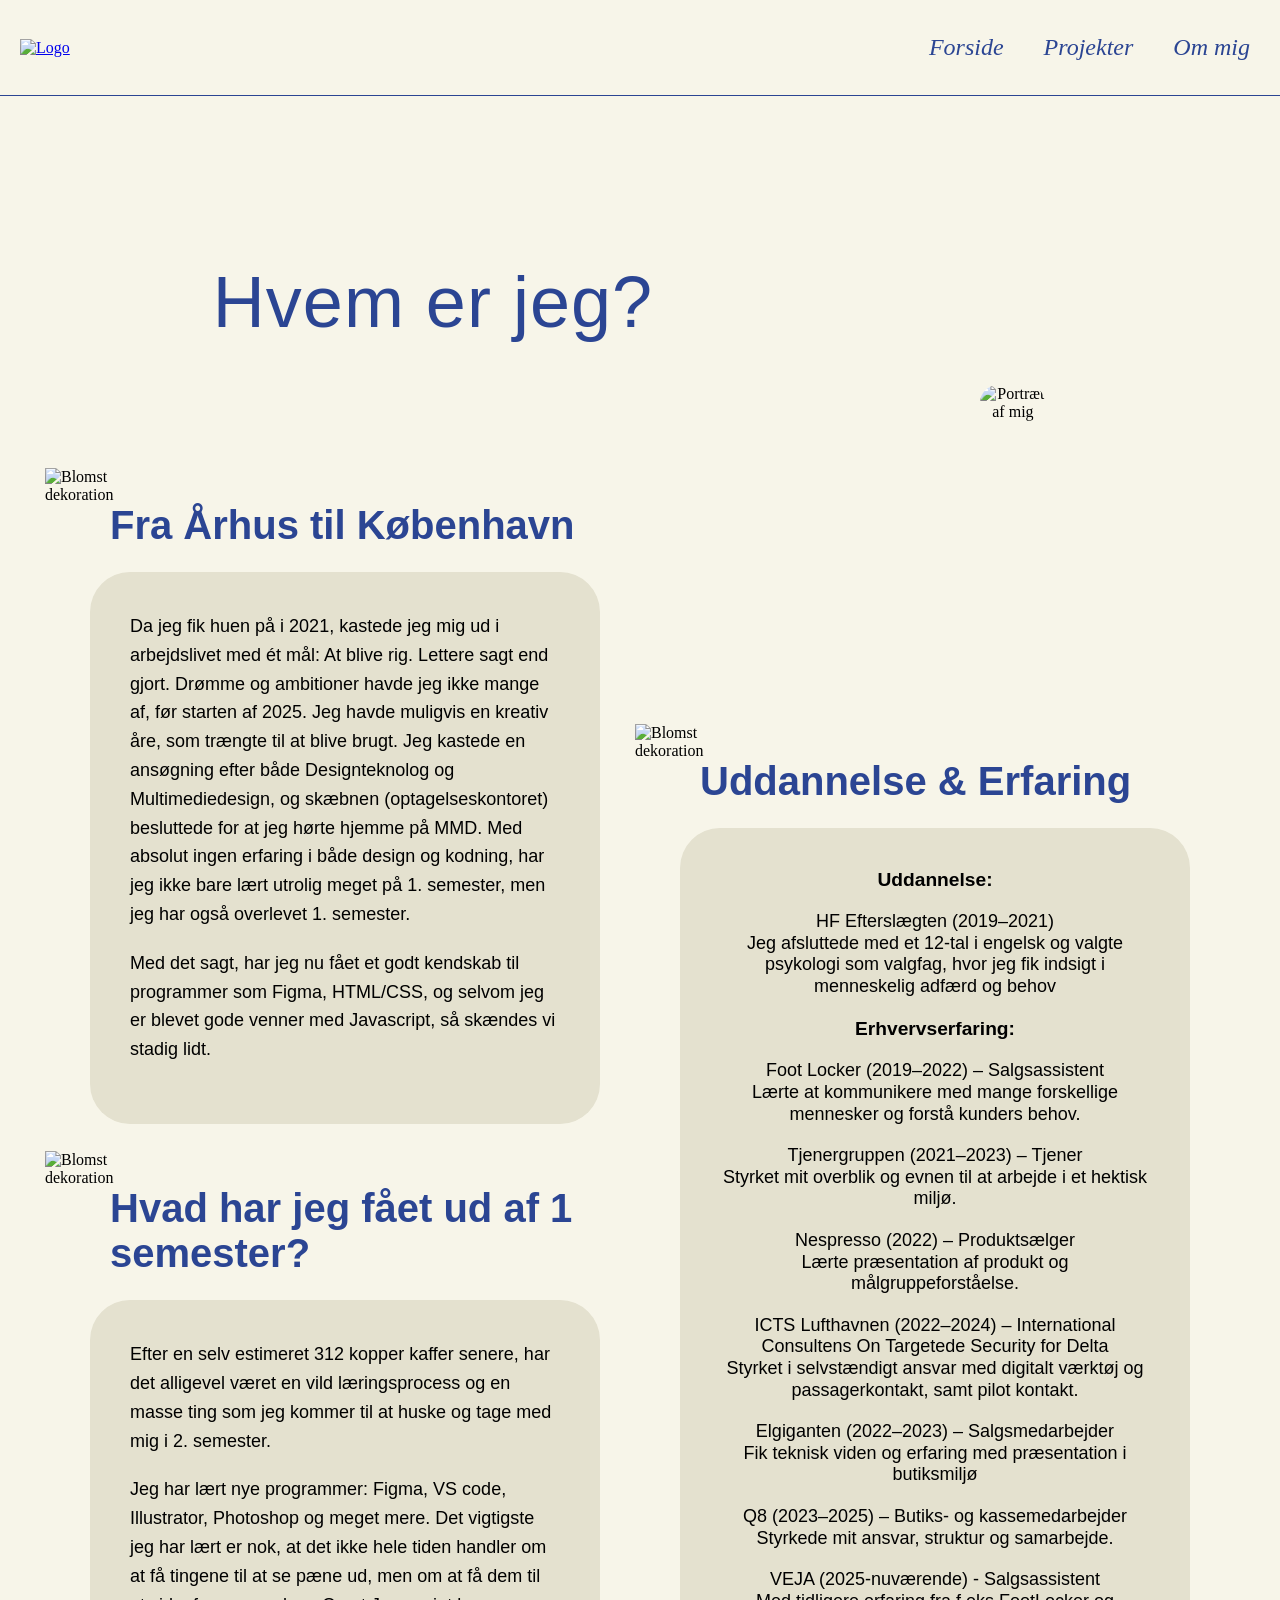
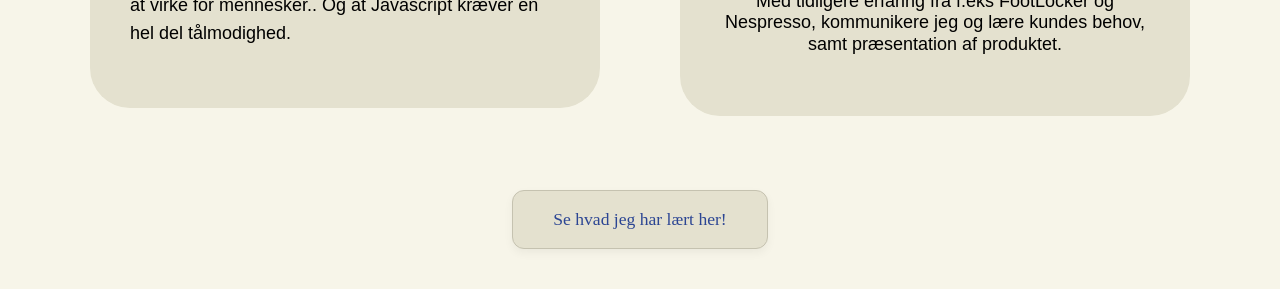
==== ommig.html @ 5e5d5bf4 "Mobile first og lidt af desktop media query" ====
<!DOCTYPE html>
<html lang="da">
  <head>
    <meta charset="UTF-8" />
    <meta name="viewport" content="width=device-width, initial-scale=1.0" />
    <link rel="stylesheet" href="css/generel.css" />
    <link rel="stylesheet" href="css/ommig.css" />
    <title>Om Mig</title>
  </head>
  <body>
    <header>
      <div class="logo">
        <a href="index.html">
          <img src="images/LOGO.png" alt="Logo" />
        </a>
      </div>

      <nav>
        <ul class="menu">
          <li><a href="index.html">Forside</a></li>
          <li><a href="projekter.html">Projekter</a></li>
          <li><a href="ommig.html">Om mig</a></li>
        </ul>
        <button class="burger">
          <span class="line"></span>
          <span class="line"></span>
          <span class="line"></span>
        </button>
      </nav>
    </header>
    <section class="ommig">
      <div class="overskrift">
        <h2 class="hvemerjeg">Hvem er jeg?</h2>
        <img src="images/flower.png" alt="Blomst dekoration" class="blomst" />
      </div>

      <div class="billede">
        <img src="images/portofolio-billeder/stroget.jpeg" alt="Portræt af mig" class="portrait" />
        <img src="images/flower.png" alt="Blomst dekoration" class="blomst2" />
      </div>
    </section>

    <section class="ommig-sektion">
      <div class="titel-tekst">
        <img src="images/flower.png" alt="Blomst dekoration" class="blomst3" />
        <h2 class="lidtommig">Fra Århus til København</h2>
        <div class="boks1">
          <p>
            Da jeg fik huen på i 2021, kastede jeg mig ud i arbejdslivet med ét mål: At blive rig. Lettere sagt end gjort. Drømme og ambitioner havde jeg ikke mange af, før starten af 2025. Jeg havde muligvis en kreativ åre, som trængte til at blive
            brugt. Jeg kastede en ansøgning efter både Designteknolog og Multimediedesign, og skæbnen (optagelseskontoret) besluttede for at jeg hørte hjemme på MMD. Med absolut ingen erfaring i både design og kodning, har jeg ikke bare lært utrolig
            meget på 1. semester, men jeg har også overlevet 1. semester.
          </p>
          <p>Med det sagt, har jeg nu fået et godt kendskab til programmer som Figma, HTML/CSS, og selvom jeg er blevet gode venner med Javascript, så skændes vi stadig lidt.</p>
        </div>
      </div>

      <div class="titel-tekst">
        <img src="images/flower.png" alt="Blomst dekoration" class="blomst4" />
        <h2 class="lidtommig">Uddannelse & Erfaring</h2>
        <div class="tekst-boks erfaring-liste boks1">
          <p><strong>Uddannelse:</strong></p>
          <p>
            HF Efterslægten (2019–2021)<br />
            Jeg afsluttede med et 12-tal i engelsk og valgte psykologi som valgfag, hvor jeg fik indsigt i menneskelig adfærd og behov
          </p>

          <p><strong>Erhvervserfaring:</strong></p>

          <p>
            Foot Locker (2019–2022) – Salgsassistent<br />
            Lærte at kommunikere med mange forskellige mennesker og forstå kunders behov.
          </p>

          <p>
            Tjenergruppen (2021–2023) – Tjener<br />
            Styrket mit overblik og evnen til at arbejde i et hektisk miljø.
          </p>

          <p>
            Nespresso (2022) – Produktsælger<br />
            Lærte præsentation af produkt og målgruppeforståelse.
          </p>

          <p>
            ICTS Lufthavnen (2022–2024) – International Consultens On Targetede Security for Delta<br />
            Styrket i selvstændigt ansvar med digitalt værktøj og passagerkontakt, samt pilot kontakt.
          </p>

          <p>
            Elgiganten (2022–2023) – Salgsmedarbejder<br />
            Fik teknisk viden og erfaring med præsentation i butiksmiljø
          </p>

          <p>
            Q8 (2023–2025) – Butiks- og kassemedarbejder<br />
            Styrkede mit ansvar, struktur og samarbejde.
          </p>

          <p>
            VEJA (2025-nuværende) - Salgsassistent<br />
            Med tidligere erfaring fra f.eks FootLocker og Nespresso, kommunikere jeg og lære kundes behov, samt præsentation af produktet.
          </p>
        </div>
      </div>
      <div class="titel-tekst">
        <img src="images/flower.png" alt="Blomst dekoration" class="blomst5" />
        <h2 class="lidtommig">Hvad har jeg fået ud af 1 semester?</h2>
        <div class="boks1">
          <p>Efter en selv estimeret 312 kopper kaffer senere, har det alligevel været en vild læringsprocess og en masse ting som jeg kommer til at huske og tage med mig i 2. semester.</p>
          <p>
            Jeg har lært nye programmer: Figma, VS code, Illustrator, Photoshop og meget mere. Det vigtigste jeg har lært er nok, at det ikke hele tiden handler om at få tingene til at se pæne ud, men om at få dem til at virke for mennesker.. Og at
            Javascript kræver en hel del tålmodighed.
          </p>
        </div>
      </div>
    </section>
    <div class="knap-beholder">
      <a href="projekter.html" class="bund-knap">Se hvad jeg har lært her!</a>
    </div>

    <script src="js/menu.js"></script>
  </body>
</html>
---- css/generel.css ----
* {
  margin: 0;
  padding: 0;
  box-sizing: border-box;
}

body {
  background: #f7f5e9;
}

header {
  position: sticky;
  top: 0;
  display: flex;
  justify-content: space-between;
  align-items: center;
  padding: 20px;
  height: 6em;
  border-bottom: #2b4593 1.5px solid;
  background: #f7f5e9;
  z-index: 10;
}

.logo img {
  width: 180px;
  height: auto;
}

nav {
  position: relative;
}

.menu {
  display: none;
  list-style: none;
}

.menu a {
  display: block;
  padding: 12px;
  color: #2b4593;
  text-decoration: none;
  font-family: "Lora", serif;
  font-style: italic;
  font-size: 24px;
  text-align: center;
}

.burger {
  display: block;
  width: 30px;
  height: 20px;
  background: transparent;
  border: 0;
  cursor: pointer;
}

.burger .line {
  display: block;
  width: 100%;
  height: 2px;
  background: #2b4593;
  margin-bottom: 5px;
  transition: 1s ease;
}

nav.active .menu {
  display: block;
  position: fixed;
  top: 94px;
  left: 0;
  width: 100%;
  background: #e4e1cf;
  border: #2b4593 1.5px solid;
  border-radius: 3em;
  box-shadow: 0 10px 10px rgba(0, 0, 0, 0.1);
}

nav.active .menu li {
  margin: 10px 20px;
}

.burger.active .line:nth-child(1) {
  transform: rotate(45deg) translate(5px, 5px);
}

.burger.active .line:nth-child(2) {
  opacity: 0;
}

.burger.active .line:nth-child(3) {
  transform: rotate(-45deg) translate(5px, -5px);
}

@media (min-width: 800px) {
  header {
    position: sticky;
    top: 0;
    display: flex;
    justify-content: space-between;
    align-items: center;
    padding: 20px;
    height: 6em;
    border-bottom: #2b4593 1.5px solid;
  }

  .logo img {
    width: 180px;
    height: auto;
  }

  nav {
    display: flex;
    align-items: center;
  }

  .menu {
    display: flex;
    list-style: none;
    margin: 0;
    padding: 0;
  }

  .menu li {
    margin-right: 20px;
  }

  .menu li:last-child {
    margin-right: 0;
  }

  .menu a {
    display: block;
    padding: 10px;
    color: #2b4593;
    text-decoration: none;
    transition: color 0.3s;
    text-align: end;
    font-family: "lora", serif;
    font-style: italic;
    font-size: 24px;
  }

  .menu a:hover {
    color: #2468bc;
  }

  header nav li a::after {
    content: "";
    position: absolute;
    left: 0%;
    bottom: 0;
    width: 0;
    height: 1.5px;
    background-color: #2468bc;
    transition: 0.3s ease;
  }

  header nav li a:hover::after {
    width: 100%;
  }
  nav ul li a {
    text-decoration: none;
    position: relative;
    transition: color 0.3s ease;
  }

  .burger {
    width: 30px;
    height: 20px;
    cursor: pointer;
  }

  .burger .line {
    display: block;
    width: 100%;
    height: 2px;
    background-color: #2b4593;
    margin-bottom: 5px;
    transition: 0.2s linear;
  }
  .burger {
    display: none;
  }
}
---- css/ommig.css ----
.ommig {
  text-align: center;
  padding: 20px;
}
.overskrift {
  position: relative;
  display: inline-block;
  margin-top: 65px;
  margin-bottom: 50px;
}

.hvemerjeg {
  font-family: "Lora", sans-serif;
  font-weight: 500;
  letter-spacing: 1px;
  color: #2b4593;
  text-align: center;
  font-size: clamp(2.5rem, 8vw, 4.5rem);
}
.blomst {
  position: absolute;
  top: -110%;
  right: -80px;
  width: 100px;
  max-width: 120px;
  height: auto;
  z-index: 1;
}
.portrait {
  width: 60%;
  max-width: 500px;
  height: auto;
  border-radius: 5em;
  display: block;
  margin: 0 auto;
}
.blomst2 {
  z-index: -2;
  position: absolute;
  top: 22%;
  left: 0%;
  width: 100%;
  height: auto;
}

.ommig-sektion {
  padding: 60px 20px;
  display: flex;
  flex-direction: column;
  align-items: center;
}
.titel-tekst {
  position: relative;
  max-width: 600px;
  margin-bottom: 30px;
}
.blomst3 {
  position: absolute;
  left: 40px;
  top: -49px;
  width: 70px;
  height: auto;
}
.blomst4 {
  position: absolute;
  left: 44px;
  top: -40px;
  width: 70px;
  height: auto;
}
.blomst5 {
  position: absolute;
  left: -25px;
  top: -40px;
  width: 70px;
  height: auto;
}
.lidtommig {
  font-family: "Lora", sans-serif;
  color: #2b4593;
  font-weight: 600;
  text-align: center;
  font-size: clamp(1.5rem, 5vw, 2.5rem);
}
.boks1 {
  background-color: #e4e1cf;
  padding: 40px;
  margin: 2.5em 0;
  border-radius: 40px;
  max-width: 700px;
  width: 100%;
}
.boks1 p {
  font-family: "playfair display", sans-serif;
  font-size: 18px;
  line-height: 1.6;
  margin-bottom: 20px;
}

.erfaring-liste {
  text-align: center;
}

.erfaring-liste p {
  font-family: "playfair display", sans-serif;
  font-size: 18px;
  margin-bottom: 20px;
  line-height: 1.2;
}

.erfaring-liste strong {
  display: block;
  font-size: 1.2rem;
  margin-bottom: 10px;
}

.ommig-grid-wrapper {
  display: block;
  width: 100%;
}

@media (min-width: 800px) {
  .ommig {
    display: flex;
    justify-content: space-around;
    align-items: center;
    max-width: 1200px;
    margin: 0 auto;
    margin-top: 5em;
    margin-bottom: 5em;
  }
  .hvemerjeg {
    padding-bottom: 3em;
  }
  .blomst2 {
    width: 40%;
    top: 8%;
    left: 50%;
  }

  .ommig-sektion {
    display: grid;
    grid-template-columns: 1fr 1fr;
    gap: 1px 80px;
    max-width: 1200px;
    margin: 0 auto;
    align-items: start;
    padding: 50px;
  }

  .ommig-sektion > .titel-tekst:nth-of-type(1) {
    grid-column: 1;
    grid-row: 1;
    margin-top: -16em;
  }

  .ommig-sektion > .titel-tekst:nth-of-type(2) {
    grid-column: 2;
    grid-row: 1 / span 2;
  }

  .ommig-sektion > .titel-tekst:nth-of-type(3) {
    grid-column: 1;
    grid-row: 2;
  }

  .boks1 {
    max-width: 100%;
    margin: 1.5em 0;
  }

  .lidtommig {
    text-align: left;
    padding-left: 20px;
  }

  .blomst3,
  .blomst4,
  .blomst5 {
    left: -45px;
    top: -35px;
    width: 75px;
  }
  .knap-beholder {
    display: flex;
    justify-content: center;
    width: 100%;
    margin-top: -30px;
    padding-bottom: 40px;
  }

  .bund-knap {
    display: inline-block;
    background-color: #e4e1cf;
    color: #2b4593;
    padding: 18px 40px;
    text-decoration: none;
    font-family: "Lora", serif;
    font-size: 1.1rem;
    font-weight: 500;
    border-radius: 12px;
    border: 1px solid #c5c2b0;
    transition: all 0.3s ease-in-out;
    box-shadow: 0px 4px 10px rgba(0, 0, 0, 0.05);
  }

  .bund-knap:hover {
    background-color: #d8d4bf;
    transform: scale(1.05);
    box-shadow: 0px 6px 15px rgba(0, 0, 0, 0.1);
  }
}
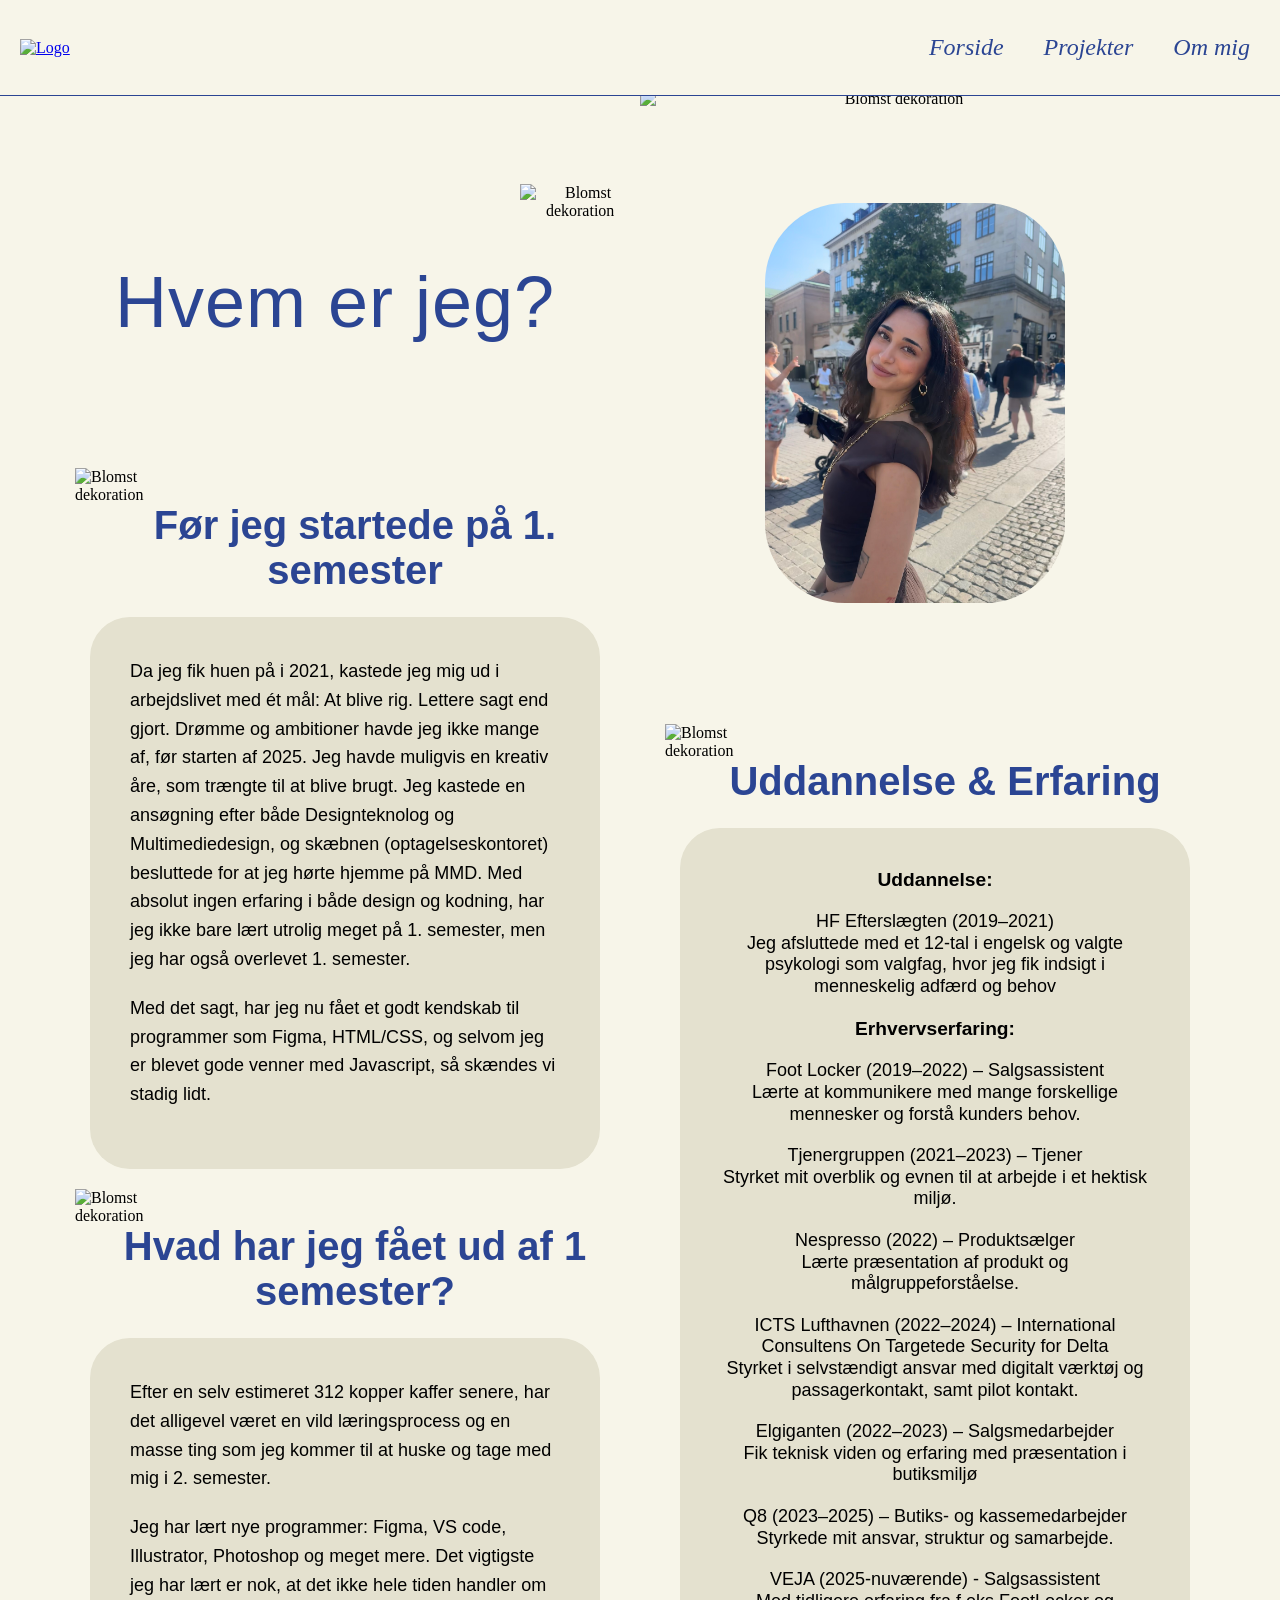
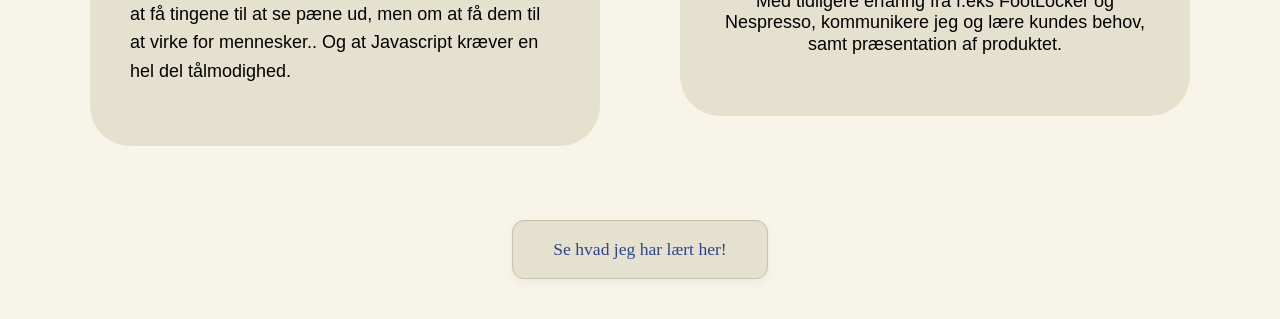
==== commit 821056ee: "Media query + finishing touches Desktop query, fjernet billeder som ikke skal bruge og ændringer af " ====
--- a/ommig.html
+++ b/ommig.html
@@ -35,7 +35,7 @@
       </div>
 
       <div class="billede">
-        <img src="images/portofolio-billeder/stroget.jpeg" alt="Portræt af mig" class="portrait" />
+        <img src="images/stroget.jpeg" alt="Portræt af mig" class="portrait" />
         <img src="images/flower.png" alt="Blomst dekoration" class="blomst2" />
       </div>
     </section>
@@ -43,7 +43,7 @@
     <section class="ommig-sektion">
       <div class="titel-tekst">
         <img src="images/flower.png" alt="Blomst dekoration" class="blomst3" />
-        <h2 class="lidtommig">Fra Århus til København</h2>
+        <h2 class="lidtommig">Før jeg startede på 1. semester</h2>
         <div class="boks1">
           <p>
             Da jeg fik huen på i 2021, kastede jeg mig ud i arbejdslivet med ét mål: At blive rig. Lettere sagt end gjort. Drømme og ambitioner havde jeg ikke mange af, før starten af 2025. Jeg havde muligvis en kreativ åre, som trængte til at blive
--- a/css/ommig.css
+++ b/css/ommig.css
@@ -132,9 +132,15 @@
   .hvemerjeg {
     padding-bottom: 3em;
   }
+
+  .blomst {
+    width: 170px;
+    top: -77px;
+    right: -85px;
+  }
   .blomst2 {
     width: 40%;
-    top: 8%;
+    top: 10%;
     left: 50%;
   }
 
@@ -170,14 +176,13 @@
   }
 
   .lidtommig {
-    text-align: left;
     padding-left: 20px;
   }
 
   .blomst3,
   .blomst4,
   .blomst5 {
-    left: -45px;
+    left: -15px;
     top: -35px;
     width: 75px;
   }
